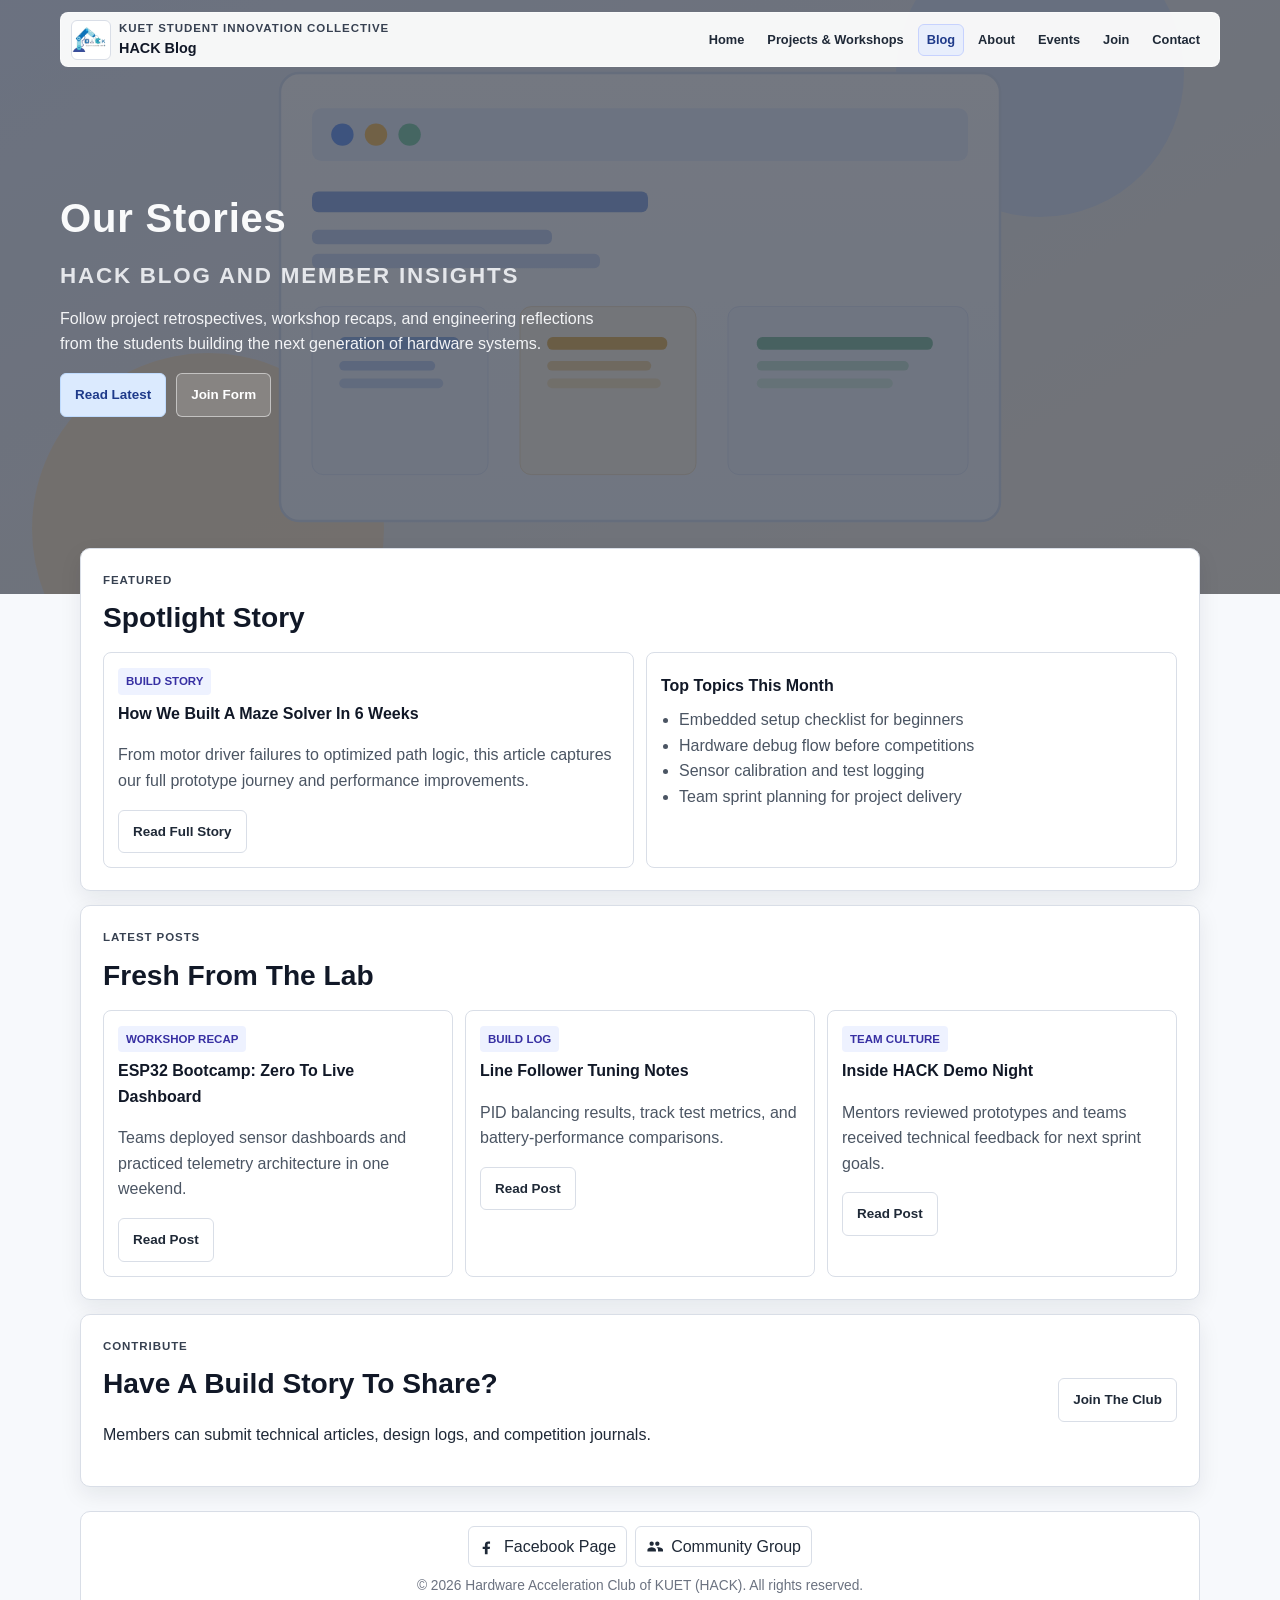
==== blog.html @ 55d87124 "Add responsive navigation and form handling functionality - Implemented a sticky header that changes" ====
<!DOCTYPE html>
<html lang="en">
<head>
    <meta charset="UTF-8">
    <meta name="viewport" content="width=device-width, initial-scale=1.0">
    <title>HACK KUET Blog</title>
    <link rel="stylesheet" href="styles.css">
    <script src="script.js" defer></script>
</head>
<body class="light-site">
    <section class="hero-banner" style="--hero-image: url('resource/blog-illustration.svg');">
        <header class="top-shell">
            <div class="brand-block">
                <img src="resource/hack.png" alt="HACK KUET Logo" class="brand-logo">
                <div class="brand-copy">
                    <p class="eyebrow">KUET Student Innovation Collective</p>
                    <h1>HACK Blog</h1>
                </div>
            </div>

            <button class="menu-toggle" type="button" aria-label="Toggle navigation menu" aria-expanded="false" aria-controls="site-nav">
                <span class="menu-icon" aria-hidden="true">
                    <span></span>
                    <span></span>
                    <span></span>
                </span>
            </button>

            <nav id="site-nav" class="main-nav" aria-label="Main navigation">
                <a class="nav-link" href="index.html">Home</a>
                <a class="nav-link" href="projects-workshops.html">Projects &amp; Workshops</a>
                <a class="nav-link active" href="blog.html">Blog</a>
                <a class="nav-link" href="index.html#about">About</a>
                <a class="nav-link" href="index.html#events">Events</a>
                <a class="nav-link" href="index.html#join">Join</a>
                <a class="nav-link" href="index.html#contact">Contact</a>
            </nav>
        </header>

        <div class="hero-content">
            <p class="hero-script">Our Stories</p>
            <h2 class="hero-title">HACK BLOG AND MEMBER INSIGHTS</h2>
            <p class="hero-desc">
                Follow project retrospectives, workshop recaps, and engineering reflections from the students building
                the next generation of hardware systems.
            </p>
            <div class="hero-actions">
                <a href="#latest" class="btn btn-primary">Read Latest</a>
                <a href="index.html#join" class="btn btn-light">Join Form</a>
            </div>
        </div>
    </section>

    <main class="page-wrap">
        <section class="panel">
            <header class="panel-header">
                <p class="eyebrow">Featured</p>
                <h2 class="panel-title">Spotlight Story</h2>
            </header>
            <div class="grid-2">
                <article class="card">
                    <span class="tag">Build Story</span>
                    <h3>How We Built A Maze Solver In 6 Weeks</h3>
                    <p>
                        From motor driver failures to optimized path logic, this article captures our full prototype
                        journey and performance improvements.
                    </p>
                    <a href="#" class="btn btn-outline">Read Full Story</a>
                </article>
                <article class="card">
                    <h3>Top Topics This Month</h3>
                    <ul>
                        <li>Embedded setup checklist for beginners</li>
                        <li>Hardware debug flow before competitions</li>
                        <li>Sensor calibration and test logging</li>
                        <li>Team sprint planning for project delivery</li>
                    </ul>
                </article>
            </div>
        </section>

        <section id="latest" class="panel">
            <header class="panel-header">
                <p class="eyebrow">Latest Posts</p>
                <h2 class="panel-title">Fresh From The Lab</h2>
            </header>
            <div class="grid-3">
                <article class="card">
                    <span class="tag">Workshop Recap</span>
                    <h3>ESP32 Bootcamp: Zero To Live Dashboard</h3>
                    <p>Teams deployed sensor dashboards and practiced telemetry architecture in one weekend.</p>
                    <a href="#" class="btn btn-outline">Read Post</a>
                </article>
                <article class="card">
                    <span class="tag">Build Log</span>
                    <h3>Line Follower Tuning Notes</h3>
                    <p>PID balancing results, track test metrics, and battery-performance comparisons.</p>
                    <a href="#" class="btn btn-outline">Read Post</a>
                </article>
                <article class="card">
                    <span class="tag">Team Culture</span>
                    <h3>Inside HACK Demo Night</h3>
                    <p>Mentors reviewed prototypes and teams received technical feedback for next sprint goals.</p>
                    <a href="#" class="btn btn-outline">Read Post</a>
                </article>
            </div>
        </section>

        <section class="panel cta-panel">
            <div>
                <p class="eyebrow">Contribute</p>
                <h2 class="panel-title">Have A Build Story To Share?</h2>
                <p>Members can submit technical articles, design logs, and competition journals.</p>
            </div>
            <a href="index.html#join" class="btn btn-outline">Join The Club</a>
        </section>
    </main>

    <footer class="site-footer">
        <div class="social-links" aria-label="HACK social links">
            <a class="social-logo" href="https://www.facebook.com/profile.php?id=100088262984928" target="_blank" rel="noopener noreferrer" aria-label="HACK Facebook Page">
                <svg viewBox="0 0 24 24" aria-hidden="true" focusable="false">
                    <path d="M13.6 8.2h2V5.1c-.9-.1-1.8-.1-2.7-.1-2.7 0-4.6 1.6-4.6 4.7v2.6H5.2v3.4h3.1V23h3.8v-7.3h3l.5-3.4h-3.5V10c0-1 .3-1.8 1.5-1.8z" />
                </svg>
                <span>Facebook Page</span>
            </a>
            <a class="social-logo" href="https://www.facebook.com/groups/hack.kuet" target="_blank" rel="noopener noreferrer" aria-label="HACK Facebook Community">
                <svg viewBox="0 0 24 24" aria-hidden="true" focusable="false">
                    <path d="M16 11c1.7 0 3-1.3 3-3s-1.3-3-3-3-3 1.3-3 3 1.3 3 3 3zm-8 0c1.7 0 3-1.3 3-3S9.7 5 8 5 5 6.3 5 8s1.3 3 3 3zm0 2c-2.3 0-6 1.2-6 3.5V19h12v-2.5C14 14.2 10.3 13 8 13zm8 0c-.3 0-.7 0-1.1.1 1.2.9 2.1 2 2.1 3.4V19h7v-2.5c0-2.3-3.7-3.5-6-3.5z" />
                </svg>
                <span>Community Group</span>
            </a>
        </div>
        <p class="footer-note">&copy; 2026 Hardware Acceleration Club of KUET (HACK). All rights reserved.</p>
    </footer>
</body>
</html>
---- styles.css ----
:root {
    --text: #1f2937;
    --muted: #4b5563;
    --line: #d9dee7;
    --surface: #ffffff;
    --surface-soft: #f7f9fc;
    --primary: #1f3a8a;
    --primary-soft: #e8eefc;
    --shadow: 0 8px 22px rgba(15, 23, 42, 0.08);
}

* {
    box-sizing: border-box;
}

html {
    scroll-behavior: smooth;
}

body.light-site {
    margin: 0;
    font-family: "Segoe UI", Arial, Helvetica, sans-serif;
    color: var(--text);
    background: var(--surface-soft);
    line-height: 1.6;
}

section[id] {
    scroll-margin-top: 110px;
}

.hero-banner {
    --hero-image: none;
    position: relative;
    min-height: 66vh;
    padding: 104px 0 72px;
    background-image: var(--hero-image);
    background-size: cover;
    background-position: center;
}

.hero-banner::before {
    content: "";
    position: absolute;
    inset: 0;
    background: rgba(17, 24, 39, 0.58);
}

.top-shell {
    position: fixed;
    z-index: 1000;
    top: 12px;
    left: 50%;
    transform: translateX(-50%);
    width: min(1160px, calc(100% - 30px));
    margin: 0;
    border: 1px solid rgba(255, 255, 255, 0.45);
    border-radius: 8px;
    padding: 6px 10px;
    background: rgba(255, 255, 255, 0.94);
    display: flex;
    align-items: center;
    justify-content: space-between;
    gap: 8px;
    transition: box-shadow 180ms ease, background-color 180ms ease;
}

.top-shell.scrolled {
    box-shadow: 0 8px 18px rgba(15, 23, 42, 0.16);
    background: rgba(255, 255, 255, 0.98);
}

.brand-block {
    display: flex;
    align-items: center;
    gap: 8px;
    min-width: 0;
}

.brand-logo {
    width: 40px;
    height: 40px;
    object-fit: contain;
    border-radius: 6px;
    background: #fff;
    border: 1px solid var(--line);
}

.brand-copy {
    min-width: 0;
}

.brand-copy h1 {
    margin: 0;
    font-size: 0.9rem;
    font-weight: 700;
    color: #111827;
    white-space: nowrap;
    overflow: hidden;
    text-overflow: ellipsis;
}

.eyebrow {
    margin: 0;
    font-size: 0.72rem;
    color: #374151;
    letter-spacing: 0.08em;
    font-weight: 600;
    text-transform: uppercase;
}

.main-nav {
    display: flex;
    align-items: center;
    gap: 5px;
    flex-wrap: nowrap;
    overflow-x: auto;
    max-width: 100%;
    padding-bottom: 0;
    justify-content: flex-end;
}

.menu-toggle {
    display: none;
    align-items: center;
    justify-content: center;
    width: 36px;
    height: 34px;
    padding: 0;
    border: 1px solid var(--line);
    border-radius: 6px;
    background: #ffffff;
    color: #1f2937;
    font: inherit;
    cursor: pointer;
}

.menu-toggle:hover {
    background: #f8fafc;
}

.menu-icon {
    display: inline-flex;
    flex-direction: column;
    justify-content: center;
    gap: 4px;
}

.menu-icon span {
    display: block;
    width: 18px;
    height: 2px;
    background: #1f2937;
    border-radius: 999px;
    transition: transform 160ms ease, opacity 160ms ease;
}

.menu-toggle.is-open .menu-icon span:nth-child(1) {
    transform: translateY(6px) rotate(45deg);
}

.menu-toggle.is-open .menu-icon span:nth-child(2) {
    opacity: 0;
}

.menu-toggle.is-open .menu-icon span:nth-child(3) {
    transform: translateY(-6px) rotate(-45deg);
}

.main-nav::-webkit-scrollbar {
    height: 6px;
}

.main-nav::-webkit-scrollbar-thumb {
    background: #c8d2e5;
    border-radius: 999px;
}

.nav-link {
    text-decoration: none;
    color: #1f2937;
    padding: 5px 8px;
    border-radius: 6px;
    font-size: 0.8rem;
    font-weight: 600;
    border: 1px solid transparent;
    white-space: nowrap;
}

.nav-link:hover,
.nav-link.active {
    background: var(--primary-soft);
    color: var(--primary);
    border-color: #c7d2fe;
}

.hero-content {
    position: relative;
    z-index: 2;
    width: min(1160px, calc(100% - 30px));
    margin: 82px auto 0;
    color: #f9fafb;
}

.hero-script {
    margin: 0;
    font-family: "Segoe UI", Arial, Helvetica, sans-serif;
    font-size: clamp(1.6rem, 3.8vw, 2.5rem);
    font-weight: 700;
    letter-spacing: 0.02em;
}

.hero-title {
    margin: 8px 0 12px;
    font-size: clamp(1rem, 2vw, 1.4rem);
    font-weight: 600;
    letter-spacing: 0.08em;
    color: #e5e7eb;
}

.hero-desc {
    margin: 0 0 16px;
    max-width: 62ch;
    color: #f3f4f6;
}

.hero-actions {
    display: flex;
    gap: 10px;
    flex-wrap: wrap;
}

.btn {
    display: inline-flex;
    align-items: center;
    justify-content: center;
    padding: 10px 14px;
    border-radius: 6px;
    border: 1px solid transparent;
    text-decoration: none;
    font-size: 0.84rem;
    font-weight: 600;
}

.btn-primary {
    background: #dbeafe;
    border-color: #bfdbfe;
    color: #1e3a8a;
}

.btn-light {
    background: rgba(255, 255, 255, 0.15);
    border-color: rgba(255, 255, 255, 0.5);
    color: #ffffff;
}

.btn-outline {
    background: #ffffff;
    border-color: var(--line);
    color: #1f2937;
}

.page-wrap {
    width: min(1120px, calc(100% - 30px));
    margin: -46px auto 24px;
    display: grid;
    gap: 14px;
    position: relative;
    z-index: 3;
}

.panel {
    background: var(--surface);
    border: 1px solid var(--line);
    border-radius: 10px;
    box-shadow: var(--shadow);
    padding: 22px;
}

.panel-header {
    margin-bottom: 12px;
}

.panel-title {
    margin: 6px 0 0;
    font-size: clamp(1.2rem, 2.2vw, 1.8rem);
    font-weight: 700;
    color: #111827;
}

.grid-3,
.grid-2,
.info-strip,
.contact-grid,
.story-grid {
    display: grid;
    gap: 12px;
}

.grid-3 {
    grid-template-columns: repeat(3, minmax(0, 1fr));
}

.grid-2,
.contact-grid {
    grid-template-columns: repeat(2, minmax(0, 1fr));
}

.info-strip {
    grid-template-columns: repeat(4, minmax(0, 1fr));
}

.card {
    background: #ffffff;
    border: 1px solid var(--line);
    border-radius: 8px;
    padding: 14px;
}

.card h3 {
    margin: 6px 0 8px;
    color: #111827;
    font-size: 1rem;
    font-weight: 700;
}

.card p,
.card li {
    color: var(--muted);
}

.card ul {
    margin: 8px 0 0;
    padding-left: 18px;
}

.value {
    margin: 0;
    font-size: 1.6rem;
    font-weight: 700;
    color: #111827;
}

.label {
    margin-top: 4px;
    color: var(--muted);
    font-size: 0.84rem;
}

.tag {
    display: inline-block;
    padding: 4px 8px;
    border-radius: 4px;
    background: #eef2ff;
    color: #3730a3;
    font-size: 0.72rem;
    font-weight: 600;
    text-transform: uppercase;
}

.cta-panel {
    display: flex;
    align-items: center;
    justify-content: space-between;
    gap: 14px;
}

.form-panel {
    background: #ffffff;
}

.join-panel .panel-header p {
    max-width: 62ch;
}

.join-form {
    display: grid;
    gap: 14px;
}

.form-grid {
    display: grid;
    grid-template-columns: repeat(2, minmax(0, 1fr));
    gap: 12px;
}

.form-field {
    display: grid;
    gap: 6px;
}

.form-field.full {
    grid-column: 1 / -1;
}

.form-field label {
    font-size: 0.84rem;
    font-weight: 600;
    color: #374151;
}

.form-field input,
.form-field select,
.form-field textarea {
    width: 100%;
    border: 1px solid var(--line);
    border-radius: 6px;
    padding: 10px 11px;
    font: inherit;
    color: #111827;
    background: #ffffff;
}

.form-field textarea {
    resize: vertical;
    min-height: 120px;
}

.char-counter {
    margin: 2px 0 0;
    font-size: 0.78rem;
    color: #6b7280;
}

.form-actions {
    display: flex;
    justify-content: flex-start;
}

.form-status {
    margin: 2px 0 0;
    font-size: 0.84rem;
    font-weight: 600;
    color: #1f2937;
}

.form-status.success {
    color: #065f46;
}

.form-status.error {
    color: #b91c1c;
}

.contact-grid p {
    margin: 0;
    border: 1px solid var(--line);
    border-radius: 8px;
    padding: 10px;
    color: var(--muted);
    background: #ffffff;
}

.contact-grid strong {
    color: #111827;
}

.site-footer {
    width: min(1120px, calc(100% - 30px));
    margin: 0 auto 20px;
    border-radius: 10px;
    border: 1px solid var(--line);
    background: #ffffff;
    padding: 14px;
    text-align: center;
}

.social-links {
    display: flex;
    justify-content: center;
    flex-wrap: wrap;
    gap: 8px;
    margin-bottom: 8px;
}

.social-logo {
    display: inline-flex;
    align-items: center;
    gap: 8px;
    text-decoration: none;
    border: 1px solid var(--line);
    border-radius: 6px;
    padding: 7px 10px;
    color: #1f2937;
    background: #ffffff;
}

.social-logo svg {
    width: 17px;
    height: 17px;
    fill: currentColor;
}

.footer-note {
    margin: 0;
    color: #6b7280;
    font-size: 0.86rem;
}

@media (max-width: 1200px) {
    .top-shell,
    .hero-content {
        width: calc(100% - 24px);
    }
}

@media (max-width: 1050px) {
    .top-shell {
        flex-direction: column;
        align-items: flex-start;
        padding: 10px;
    }

    .main-nav {
        justify-content: flex-start;
        width: 100%;
    }

    .grid-3,
    .info-strip {
        grid-template-columns: repeat(2, minmax(0, 1fr));
    }
}

@media (max-width: 900px) {
    .hero-banner {
        min-height: 62vh;
        padding-top: 128px;
    }

    .hero-content {
        margin-top: 58px;
    }

    .form-grid {
        grid-template-columns: 1fr;
    }
}

@media (max-width: 760px) {
    .hero-banner {
        min-height: 56vh;
        padding-top: 132px;
    }

    .hero-content {
        margin-top: 34px;
    }

    .page-wrap,
    .site-footer,
    .hero-content,
    .top-shell {
        width: calc(100% - 16px);
    }

    .top-shell {
        flex-direction: row;
        align-items: center;
        flex-wrap: wrap;
    }

    .menu-toggle {
        display: inline-flex;
        margin-left: auto;
    }

    .main-nav {
        display: none;
        width: 100%;
        flex-direction: column;
        align-items: stretch;
        gap: 6px;
        margin-top: 8px;
        padding-top: 8px;
        border-top: 1px solid var(--line);
        overflow: visible;
    }

    .top-shell.menu-open .main-nav {
        display: flex;
    }

    .top-shell.menu-open .nav-link {
        text-align: left;
        padding: 8px 10px;
    }

    .panel {
        padding: 16px;
    }

    .grid-3,
    .grid-2,
    .info-strip,
    .contact-grid,
    .story-grid {
        grid-template-columns: 1fr;
    }

    .cta-panel {
        flex-direction: column;
        align-items: flex-start;
    }

    .brand-copy h1 {
        font-size: 0.9rem;
    }

    .nav-link {
        font-size: 0.8rem;
        padding: 6px 8px;
    }
}

@media (max-width: 560px) {
    .hero-banner {
        padding-top: 138px;
    }

    .hero-script {
        font-size: 1.4rem;
    }

    .hero-title {
        letter-spacing: 0.04em;
    }

    .btn {
        width: 100%;
    }

    .hero-actions {
        width: 100%;
    }
}
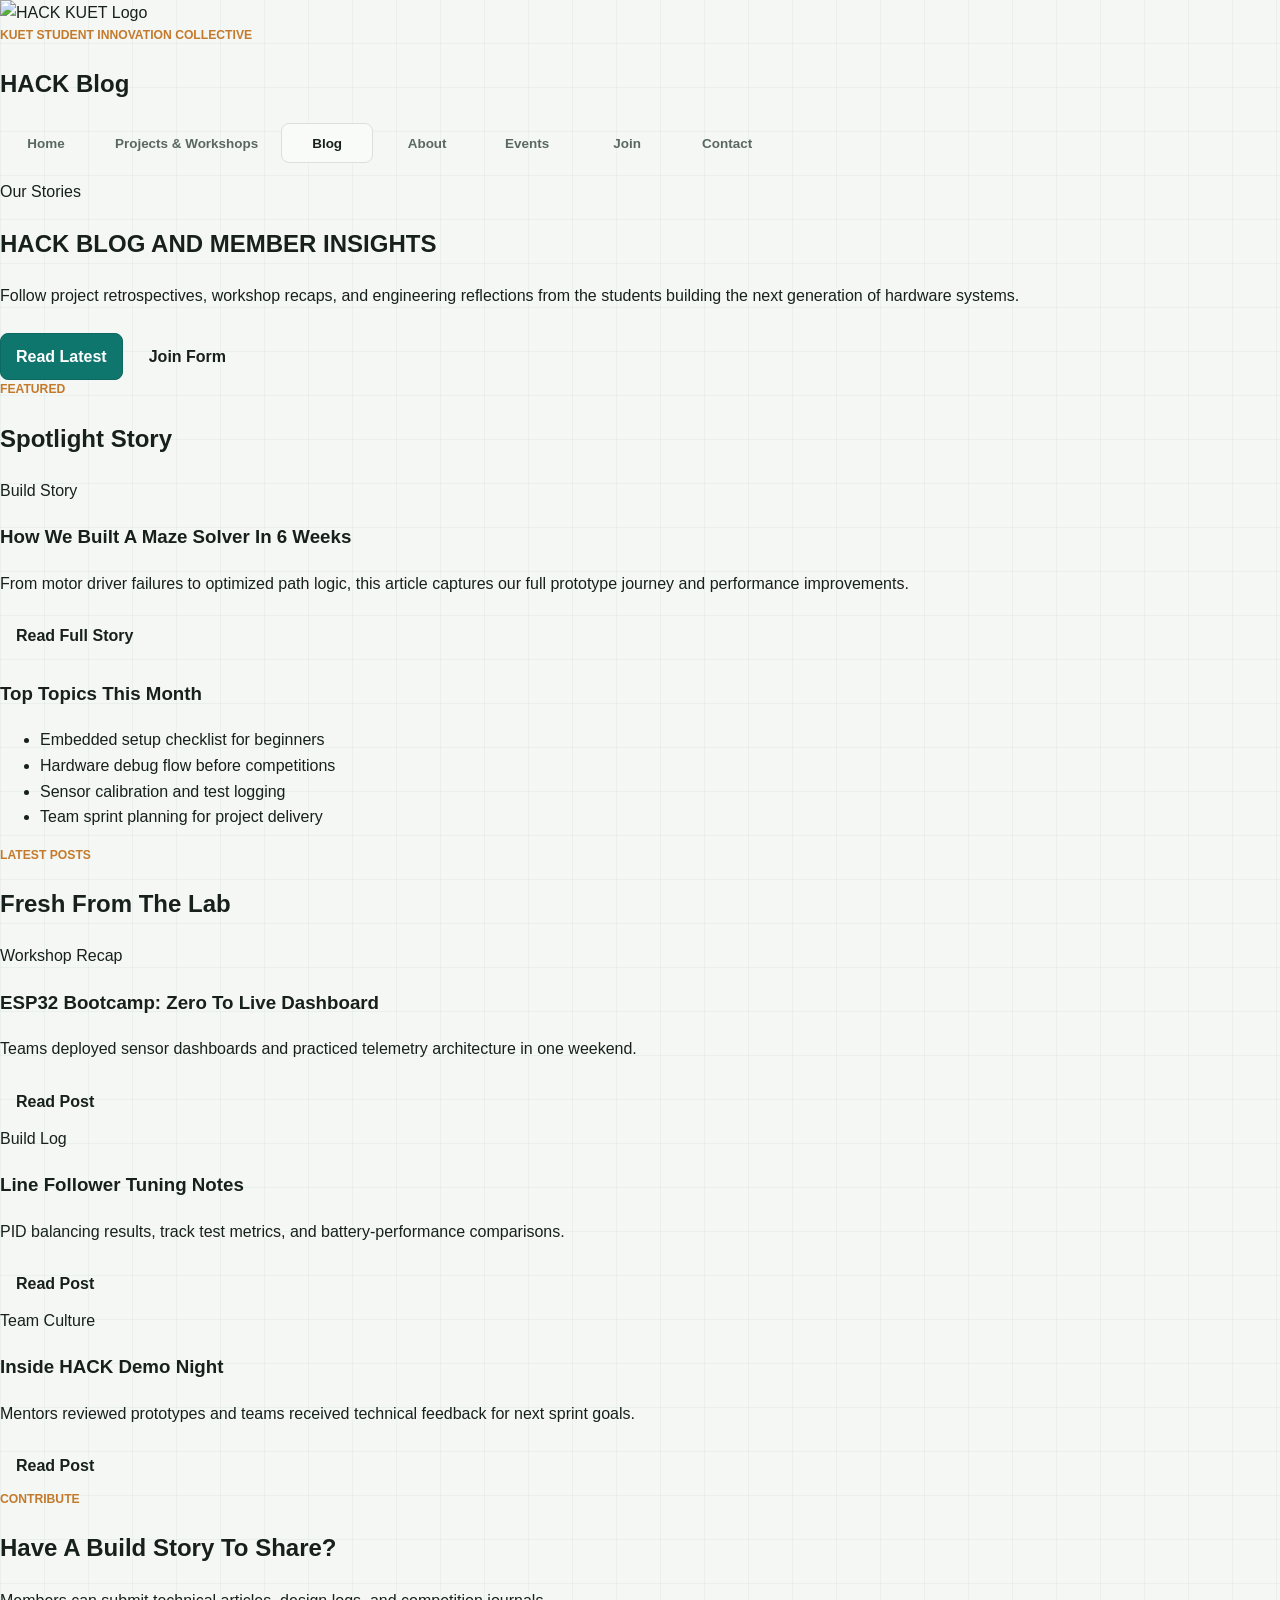
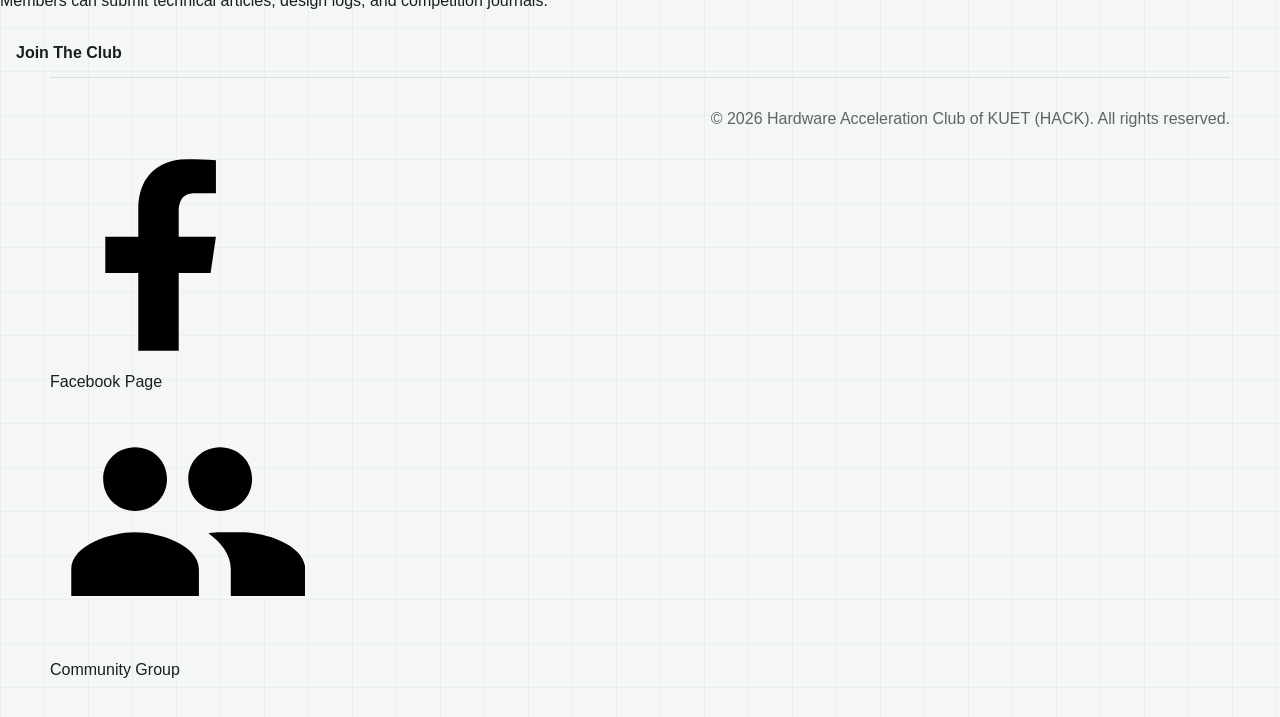
==== commit c673c183: "feat: Implement admin dashboard and login functionality - Added Dashboard.aspx and Dashboard.aspx.cs" ====
--- a/blog.html
+++ b/blog.html
@@ -8,10 +8,10 @@
     <script src="script.js" defer></script>
 </head>
 <body class="light-site">
-    <section class="hero-banner" style="--hero-image: url('resource/blog-illustration.svg');">
+    <section class="hero-banner" style="--hero-image: url('https://images.unsplash.com/photo-1516321318423-f06f85e504b3?auto=format&fit=crop&w=1800&q=85');">
         <header class="top-shell">
             <div class="brand-block">
-                <img src="resource/hack.png" alt="HACK KUET Logo" class="brand-logo">
+                <img src="https://ui-avatars.com/api/?name=HACK&background=0f766e&color=fff&bold=true&size=96" alt="HACK KUET Logo" class="brand-logo">
                 <div class="brand-copy">
                     <p class="eyebrow">KUET Student Innovation Collective</p>
                     <h1>HACK Blog</h1>
--- a/styles.css
+++ b/styles.css
@@ -1,12 +1,33 @@
 :root {
-    --text: #1f2937;
-    --muted: #4b5563;
-    --line: #d9dee7;
+    color-scheme: light;
+    --bg: #f5f7f4;
+    --bg-strong: #e8eee7;
     --surface: #ffffff;
-    --surface-soft: #f7f9fc;
-    --primary: #1f3a8a;
-    --primary-soft: #e8eefc;
-    --shadow: 0 8px 22px rgba(15, 23, 42, 0.08);
+    --surface-2: #f9fbf8;
+    --text: #17201c;
+    --muted: #5a6861;
+    --line: #d8e1dc;
+    --primary: #0f766e;
+    --primary-2: #c47a2c;
+    --primary-dark: #073b3a;
+    --ink: #101716;
+    --shadow: 0 18px 50px rgba(21, 37, 34, 0.12);
+}
+
+[data-theme="dark"] {
+    color-scheme: dark;
+    --bg: #0d1211;
+    --bg-strong: #131d1b;
+    --surface: #18211f;
+    --surface-2: #111917;
+    --text: #eef7f3;
+    --muted: #a5b7af;
+    --line: #2d3c38;
+    --primary: #2dd4bf;
+    --primary-2: #f3a44d;
+    --primary-dark: #0f2926;
+    --ink: #f8fbfa;
+    --shadow: 0 18px 55px rgba(0, 0, 0, 0.32);
 }
 
 * {
@@ -17,132 +38,163 @@
     scroll-behavior: smooth;
 }
 
-body.light-site {
+body {
     margin: 0;
+    background:
+        linear-gradient(90deg, rgba(15, 118, 110, 0.05) 1px, transparent 1px),
+        linear-gradient(0deg, rgba(15, 118, 110, 0.05) 1px, transparent 1px),
+        var(--bg);
+    background-size: 44px 44px;
+    color: var(--text);
     font-family: "Segoe UI", Arial, Helvetica, sans-serif;
-    color: var(--text);
-    background: var(--surface-soft);
     line-height: 1.6;
 }
 
+a {
+    color: inherit;
+    text-decoration: none;
+}
+
+img {
+    max-width: 100%;
+    display: block;
+}
+
 section[id] {
-    scroll-margin-top: 110px;
-}
-
-.hero-banner {
-    --hero-image: none;
-    position: relative;
-    min-height: 66vh;
-    padding: 104px 0 72px;
-    background-image: var(--hero-image);
-    background-size: cover;
-    background-position: center;
-}
-
-.hero-banner::before {
-    content: "";
-    position: absolute;
-    inset: 0;
-    background: rgba(17, 24, 39, 0.58);
-}
-
-.top-shell {
-    position: fixed;
+    scroll-margin-top: 96px;
+}
+
+.site-header {
+    position: sticky;
+    top: 0;
     z-index: 1000;
-    top: 12px;
-    left: 50%;
-    transform: translateX(-50%);
-    width: min(1160px, calc(100% - 30px));
-    margin: 0;
-    border: 1px solid rgba(255, 255, 255, 0.45);
-    border-radius: 8px;
-    padding: 6px 10px;
-    background: rgba(255, 255, 255, 0.94);
+    min-height: 74px;
+    padding: 12px max(18px, calc((100vw - 1180px) / 2));
+    border-bottom: 1px solid color-mix(in srgb, var(--line), transparent 20%);
+    background: color-mix(in srgb, var(--surface), transparent 8%);
+    backdrop-filter: blur(18px);
     display: flex;
     align-items: center;
-    justify-content: space-between;
-    gap: 8px;
-    transition: box-shadow 180ms ease, background-color 180ms ease;
-}
-
-.top-shell.scrolled {
-    box-shadow: 0 8px 18px rgba(15, 23, 42, 0.16);
-    background: rgba(255, 255, 255, 0.98);
-}
-
-.brand-block {
+    gap: 14px;
+}
+
+.brand {
+    display: inline-flex;
+    align-items: center;
+    gap: 10px;
+    text-decoration: none;
+    min-width: 220px;
+}
+
+.brand img {
+    width: 44px;
+    height: 44px;
+    border-radius: 8px;
+    object-fit: contain;
+    background: #fff;
+    border: 1px solid var(--line);
+}
+
+.brand span {
+    display: grid;
+    line-height: 1.15;
+}
+
+.brand strong {
+    font-size: 0.98rem;
+    letter-spacing: 0;
+}
+
+.brand small {
+    color: var(--muted);
+    font-size: 0.76rem;
+}
+
+.main-nav {
+    margin-left: auto;
     display: flex;
     align-items: center;
     gap: 8px;
-    min-width: 0;
-}
-
-.brand-logo {
+}
+
+.main-nav a,
+.main-nav a:link,
+.main-nav a:visited,
+.main-nav a:hover,
+.main-nav a:active,
+.nav-link,
+.nav-link:link,
+.nav-link:visited,
+.nav-link:hover,
+.nav-link:active {
+    display: inline-flex;
+    align-items: center;
+    justify-content: center;
+    min-width: 92px;
+    min-height: 40px;
+    padding: 9px 14px;
+    border: 1px solid transparent;
+    border-radius: 8px;
+    text-decoration: none;
+    color: var(--muted);
+    font-weight: 700;
+    font-size: 0.84rem;
+    line-height: 1;
+    white-space: nowrap;
+}
+
+.main-nav a:hover,
+.main-nav a.active,
+.nav-link:hover,
+.nav-link.active {
+    color: var(--text);
+    border-color: var(--line);
+    background: var(--surface-2);
+    text-decoration: none;
+}
+
+.theme-toggle,
+.menu-toggle {
     width: 40px;
     height: 40px;
-    object-fit: contain;
-    border-radius: 6px;
-    background: #fff;
     border: 1px solid var(--line);
-}
-
-.brand-copy {
-    min-width: 0;
-}
-
-.brand-copy h1 {
-    margin: 0;
-    font-size: 0.9rem;
-    font-weight: 700;
-    color: #111827;
-    white-space: nowrap;
-    overflow: hidden;
-    text-overflow: ellipsis;
-}
-
-.eyebrow {
-    margin: 0;
-    font-size: 0.72rem;
-    color: #374151;
-    letter-spacing: 0.08em;
-    font-weight: 600;
-    text-transform: uppercase;
-}
-
-.main-nav {
-    display: flex;
+    border-radius: 8px;
+    background: var(--surface);
+    color: var(--text);
+    cursor: pointer;
+    display: inline-flex;
     align-items: center;
-    gap: 5px;
-    flex-wrap: nowrap;
-    overflow-x: auto;
-    max-width: 100%;
-    padding-bottom: 0;
-    justify-content: flex-end;
+    justify-content: center;
 }
 
 .menu-toggle {
     display: none;
-    align-items: center;
-    justify-content: center;
-    width: 36px;
-    height: 34px;
-    padding: 0;
-    border: 1px solid var(--line);
-    border-radius: 6px;
-    background: #ffffff;
-    color: #1f2937;
-    font: inherit;
-    cursor: pointer;
-}
-
-.menu-toggle:hover {
-    background: #f8fafc;
+}
+
+.theme-toggle svg {
+    width: 19px;
+    height: 19px;
+    fill: none;
+    stroke: currentColor;
+    stroke-width: 2;
+    stroke-linecap: round;
+    stroke-linejoin: round;
+}
+
+.theme-toggle .icon-moon {
+    display: none;
+}
+
+[data-theme="dark"] .theme-toggle .icon-sun {
+    display: none;
+}
+
+[data-theme="dark"] .theme-toggle .icon-moon {
+    display: block;
 }
 
 .menu-icon {
-    display: inline-flex;
-    flex-direction: column;
-    justify-content: center;
+    display: grid;
     gap: 4px;
 }
 
@@ -150,238 +202,376 @@
     display: block;
     width: 18px;
     height: 2px;
-    background: #1f2937;
-    border-radius: 999px;
-    transition: transform 160ms ease, opacity 160ms ease;
-}
-
-.menu-toggle.is-open .menu-icon span:nth-child(1) {
-    transform: translateY(6px) rotate(45deg);
-}
-
-.menu-toggle.is-open .menu-icon span:nth-child(2) {
-    opacity: 0;
-}
-
-.menu-toggle.is-open .menu-icon span:nth-child(3) {
-    transform: translateY(-6px) rotate(-45deg);
-}
-
-.main-nav::-webkit-scrollbar {
-    height: 6px;
-}
-
-.main-nav::-webkit-scrollbar-thumb {
-    background: #c8d2e5;
-    border-radius: 999px;
-}
-
-.nav-link {
-    text-decoration: none;
-    color: #1f2937;
-    padding: 5px 8px;
-    border-radius: 6px;
-    font-size: 0.8rem;
-    font-weight: 600;
-    border: 1px solid transparent;
-    white-space: nowrap;
-}
-
-.nav-link:hover,
-.nav-link.active {
-    background: var(--primary-soft);
-    color: var(--primary);
-    border-color: #c7d2fe;
-}
-
-.hero-content {
+    border-radius: 99px;
+    background: currentColor;
+}
+
+.hero {
+    min-height: calc(100vh - 74px);
     position: relative;
-    z-index: 2;
-    width: min(1160px, calc(100% - 30px));
-    margin: 82px auto 0;
-    color: #f9fafb;
-}
-
-.hero-script {
+    display: grid;
+    align-items: end;
+    overflow: hidden;
+}
+
+.hero-media {
+    position: absolute;
+    inset: 0;
+}
+
+.hero-media::after {
+    content: "";
+    position: absolute;
+    inset: 0;
+    background:
+        linear-gradient(90deg, rgba(7, 59, 58, 0.94), rgba(7, 59, 58, 0.72), rgba(7, 59, 58, 0.22)),
+        linear-gradient(0deg, rgba(8, 17, 16, 0.78), transparent 48%);
+}
+
+.hero-media img {
+    width: 100%;
+    height: 100%;
+    object-fit: cover;
+}
+
+.hero-inner {
+    position: relative;
+    width: min(1180px, calc(100% - 36px));
+    margin: 0 auto;
+    padding: 96px 0 54px;
+    color: #fff;
+}
+
+.eyebrow {
+    margin: 0 0 10px;
+    color: var(--primary-2);
+    text-transform: uppercase;
+    font-size: 0.76rem;
+    font-weight: 800;
+    letter-spacing: 0;
+}
+
+.hero h1,
+.registration-intro h1,
+.admin-hero h1 {
     margin: 0;
-    font-family: "Segoe UI", Arial, Helvetica, sans-serif;
-    font-size: clamp(1.6rem, 3.8vw, 2.5rem);
-    font-weight: 700;
-    letter-spacing: 0.02em;
-}
-
-.hero-title {
-    margin: 8px 0 12px;
-    font-size: clamp(1rem, 2vw, 1.4rem);
-    font-weight: 600;
-    letter-spacing: 0.08em;
-    color: #e5e7eb;
-}
-
-.hero-desc {
-    margin: 0 0 16px;
-    max-width: 62ch;
-    color: #f3f4f6;
-}
-
-.hero-actions {
+    max-width: 880px;
+    font-size: clamp(2.4rem, 6vw, 5.9rem);
+    line-height: 0.98;
+    letter-spacing: 0;
+}
+
+.hero-copy {
+    max-width: 680px;
+    margin: 22px 0 0;
+    color: rgba(255, 255, 255, 0.84);
+    font-size: 1.08rem;
+}
+
+.hero-actions,
+.form-actions,
+.admin-actions,
+.contact-actions {
     display: flex;
+    align-items: center;
+    flex-wrap: wrap;
     gap: 10px;
-    flex-wrap: wrap;
+    margin-top: 24px;
 }
 
 .btn {
     display: inline-flex;
+    min-height: 42px;
     align-items: center;
     justify-content: center;
-    padding: 10px 14px;
-    border-radius: 6px;
     border: 1px solid transparent;
+    border-radius: 8px;
+    padding: 10px 15px;
+    font: inherit;
+    font-weight: 800;
     text-decoration: none;
-    font-size: 0.84rem;
-    font-weight: 600;
+    cursor: pointer;
 }
 
 .btn-primary {
-    background: #dbeafe;
-    border-color: #bfdbfe;
-    color: #1e3a8a;
-}
-
-.btn-light {
-    background: rgba(255, 255, 255, 0.15);
-    border-color: rgba(255, 255, 255, 0.5);
+    background: var(--primary);
     color: #ffffff;
-}
-
-.btn-outline {
-    background: #ffffff;
+    border-color: color-mix(in srgb, var(--primary), #000 12%);
+}
+
+.btn-ghost {
+    background: color-mix(in srgb, var(--surface), transparent 15%);
     border-color: var(--line);
-    color: #1f2937;
-}
-
-.page-wrap {
-    width: min(1120px, calc(100% - 30px));
-    margin: -46px auto 24px;
+    color: var(--text);
+}
+
+.hero .btn-ghost {
+    background: rgba(255, 255, 255, 0.08);
+    border-color: rgba(255, 255, 255, 0.32);
+    color: #fff;
+}
+
+.metric-row {
+    margin-top: 56px;
+    display: grid;
+    grid-template-columns: repeat(4, minmax(120px, 1fr));
+    max-width: 760px;
+    border: 1px solid rgba(255, 255, 255, 0.22);
+    background: rgba(8, 17, 16, 0.46);
+    backdrop-filter: blur(12px);
+}
+
+.metric-row div {
+    padding: 18px;
+    border-right: 1px solid rgba(255, 255, 255, 0.14);
+}
+
+.metric-row div:last-child {
+    border-right: 0;
+}
+
+.metric-row strong,
+.metric-row span {
+    display: block;
+}
+
+.metric-row strong {
+    font-size: 1.6rem;
+}
+
+.metric-row span {
+    color: rgba(255, 255, 255, 0.72);
+    font-size: 0.85rem;
+}
+
+.section,
+.site-footer,
+.subpage {
+    width: min(1180px, calc(100% - 36px));
+    margin: 0 auto;
+}
+
+.section {
+    padding: 76px 0;
+}
+
+.two-column {
+    display: grid;
+    grid-template-columns: minmax(220px, 0.72fr) 1.28fr;
+    gap: 34px;
+    align-items: start;
+}
+
+.section h2,
+.registration-intro h1 {
+    margin: 0;
+    font-size: clamp(2rem, 4vw, 3.8rem);
+    line-height: 1.05;
+}
+
+.section-head {
+    display: flex;
+    align-items: end;
+    justify-content: space-between;
+    gap: 18px;
+    margin-bottom: 22px;
+}
+
+.feature-grid,
+.card-grid,
+.gallery-grid {
     display: grid;
     gap: 14px;
-    position: relative;
-    z-index: 3;
-}
-
-.panel {
+}
+
+.feature-grid {
+    grid-template-columns: repeat(2, minmax(0, 1fr));
+}
+
+.feature-grid article,
+.content-card,
+.notice-item,
+.form-panel,
+.admin-card,
+.contact-band {
+    border: 1px solid var(--line);
     background: var(--surface);
+    box-shadow: var(--shadow);
+}
+
+.feature-grid article {
+    border-radius: 8px;
+    padding: 22px;
+}
+
+.feature-grid span {
+    color: var(--primary);
+    font-weight: 900;
+}
+
+.feature-grid h3,
+.content-card h3,
+.notice-item h3 {
+    margin: 8px 0 8px;
+    line-height: 1.15;
+}
+
+.feature-grid p,
+.content-card p,
+.notice-item p,
+.site-footer p,
+.registration-intro p {
+    color: var(--muted);
+    margin: 0;
+}
+
+.notice-list {
+    display: grid;
+    gap: 10px;
+}
+
+.notice-item {
+    border-radius: 8px;
+    padding: 18px;
+    display: grid;
+    grid-template-columns: 140px 1fr;
+    gap: 16px;
+}
+
+.notice-item > span,
+.pill {
+    color: var(--primary);
+    font-size: 0.78rem;
+    font-weight: 900;
+    text-transform: uppercase;
+}
+
+.card-grid {
+    grid-template-columns: repeat(2, minmax(0, 1fr));
+}
+
+.content-card {
+    border-radius: 8px;
+    overflow: hidden;
+}
+
+.content-card img {
+    width: 100%;
+    height: 240px;
+    object-fit: cover;
+    background: var(--surface-2);
+}
+
+.content-card > div {
+    padding: 20px;
+}
+
+.dark-band {
+    width: 100%;
+    max-width: none;
+    padding-left: max(18px, calc((100vw - 1180px) / 2));
+    padding-right: max(18px, calc((100vw - 1180px) / 2));
+    background: var(--primary-dark);
+    color: #fff;
+}
+
+.dark-band .eyebrow,
+.dark-band .pill {
+    color: var(--primary-2);
+}
+
+.dark-band .content-card {
+    background: #0d1a18;
+    border-color: rgba(255, 255, 255, 0.12);
+}
+
+.dark-band .content-card p {
+    color: rgba(255, 255, 255, 0.72);
+}
+
+.gallery-grid {
+    grid-template-columns: repeat(3, minmax(0, 1fr));
+}
+
+.gallery-grid figure {
+    margin: 0;
     border: 1px solid var(--line);
-    border-radius: 10px;
+    border-radius: 8px;
+    overflow: hidden;
+    background: var(--surface);
+}
+
+.gallery-grid img {
+    width: 100%;
+    aspect-ratio: 4 / 3;
+    object-fit: cover;
+}
+
+.gallery-grid figcaption {
+    padding: 14px;
+    display: grid;
+    gap: 2px;
+}
+
+.gallery-grid span {
+    color: var(--muted);
+    font-size: 0.9rem;
+}
+
+.contact-band {
+    border-radius: 8px;
+    padding: 34px;
+    margin-bottom: 50px;
+    display: grid;
+    grid-template-columns: 1.3fr 0.7fr;
+    gap: 24px;
+    align-items: center;
+}
+
+.subpage {
+    padding: 70px 0;
+}
+
+.registration-shell {
+    display: grid;
+    grid-template-columns: 0.9fr 1.1fr;
+    gap: 28px;
+    align-items: start;
+}
+
+.registration-intro {
+    position: sticky;
+    top: 100px;
+}
+
+.registration-intro p {
+    max-width: 48ch;
+    margin-top: 18px;
+}
+
+.apply-steps {
+    margin-top: 26px;
+    display: grid;
+    gap: 10px;
+}
+
+.apply-steps span {
+    border-left: 3px solid var(--primary);
+    padding: 10px 12px;
+    background: var(--surface);
     box-shadow: var(--shadow);
-    padding: 22px;
-}
-
-.panel-header {
-    margin-bottom: 12px;
-}
-
-.panel-title {
-    margin: 6px 0 0;
-    font-size: clamp(1.2rem, 2.2vw, 1.8rem);
-    font-weight: 700;
-    color: #111827;
-}
-
-.grid-3,
-.grid-2,
-.info-strip,
-.contact-grid,
-.story-grid {
-    display: grid;
-    gap: 12px;
-}
-
-.grid-3 {
-    grid-template-columns: repeat(3, minmax(0, 1fr));
-}
-
-.grid-2,
-.contact-grid {
+    font-weight: 800;
+}
+
+.form-panel {
+    border-radius: 8px;
+    padding: 24px;
+}
+
+.form-grid {
+    display: grid;
     grid-template-columns: repeat(2, minmax(0, 1fr));
-}
-
-.info-strip {
-    grid-template-columns: repeat(4, minmax(0, 1fr));
-}
-
-.card {
-    background: #ffffff;
-    border: 1px solid var(--line);
-    border-radius: 8px;
-    padding: 14px;
-}
-
-.card h3 {
-    margin: 6px 0 8px;
-    color: #111827;
-    font-size: 1rem;
-    font-weight: 700;
-}
-
-.card p,
-.card li {
-    color: var(--muted);
-}
-
-.card ul {
-    margin: 8px 0 0;
-    padding-left: 18px;
-}
-
-.value {
-    margin: 0;
-    font-size: 1.6rem;
-    font-weight: 700;
-    color: #111827;
-}
-
-.label {
-    margin-top: 4px;
-    color: var(--muted);
-    font-size: 0.84rem;
-}
-
-.tag {
-    display: inline-block;
-    padding: 4px 8px;
-    border-radius: 4px;
-    background: #eef2ff;
-    color: #3730a3;
-    font-size: 0.72rem;
-    font-weight: 600;
-    text-transform: uppercase;
-}
-
-.cta-panel {
-    display: flex;
-    align-items: center;
-    justify-content: space-between;
     gap: 14px;
-}
-
-.form-panel {
-    background: #ffffff;
-}
-
-.join-panel .panel-header p {
-    max-width: 62ch;
-}
-
-.join-form {
-    display: grid;
-    gap: 14px;
-}
-
-.form-grid {
-    display: grid;
-    grid-template-columns: repeat(2, minmax(0, 1fr));
-    gap: 12px;
 }
 
 .form-field {
@@ -394,243 +584,155 @@
 }
 
 .form-field label {
-    font-size: 0.84rem;
-    font-weight: 600;
-    color: #374151;
+    color: var(--text);
+    font-size: 0.86rem;
+    font-weight: 800;
 }
 
 .form-field input,
 .form-field select,
 .form-field textarea {
     width: 100%;
+    min-height: 42px;
     border: 1px solid var(--line);
-    border-radius: 6px;
-    padding: 10px 11px;
+    border-radius: 8px;
+    padding: 10px 12px;
+    background: var(--surface-2);
+    color: var(--text);
     font: inherit;
-    color: #111827;
-    background: #ffffff;
 }
 
 .form-field textarea {
+    min-height: 126px;
     resize: vertical;
-    min-height: 120px;
+}
+
+.field-error,
+.form-status.error {
+    color: #d14343;
+    font-size: 0.82rem;
+    font-weight: 800;
+}
+
+.form-status {
+    display: block;
+    margin-top: 12px;
+    font-weight: 800;
+}
+
+.form-status.success {
+    color: var(--primary);
 }
 
 .char-counter {
-    margin: 2px 0 0;
-    font-size: 0.78rem;
-    color: #6b7280;
-}
-
-.form-actions {
+    margin: 0;
+    color: var(--muted);
+    font-size: 0.8rem;
+}
+
+.site-footer {
+    border-top: 1px solid var(--line);
+    padding: 28px 0 34px;
     display: flex;
-    justify-content: flex-start;
-}
-
-.form-status {
-    margin: 2px 0 0;
-    font-size: 0.84rem;
-    font-weight: 600;
-    color: #1f2937;
-}
-
-.form-status.success {
-    color: #065f46;
-}
-
-.form-status.error {
-    color: #b91c1c;
-}
-
-.contact-grid p {
-    margin: 0;
-    border: 1px solid var(--line);
-    border-radius: 8px;
-    padding: 10px;
-    color: var(--muted);
-    background: #ffffff;
-}
-
-.contact-grid strong {
-    color: #111827;
-}
-
-.site-footer {
-    width: min(1120px, calc(100% - 30px));
-    margin: 0 auto 20px;
-    border-radius: 10px;
-    border: 1px solid var(--line);
-    background: #ffffff;
-    padding: 14px;
-    text-align: center;
-}
-
-.social-links {
+    justify-content: space-between;
+    gap: 18px;
+}
+
+.footer-links {
     display: flex;
-    justify-content: center;
+    gap: 14px;
     flex-wrap: wrap;
-    gap: 8px;
-    margin-bottom: 8px;
-}
-
-.social-logo {
-    display: inline-flex;
-    align-items: center;
-    gap: 8px;
-    text-decoration: none;
-    border: 1px solid var(--line);
-    border-radius: 6px;
-    padding: 7px 10px;
-    color: #1f2937;
-    background: #ffffff;
-}
-
-.social-logo svg {
-    width: 17px;
-    height: 17px;
-    fill: currentColor;
-}
-
-.footer-note {
-    margin: 0;
-    color: #6b7280;
-    font-size: 0.86rem;
-}
-
-@media (max-width: 1200px) {
-    .top-shell,
-    .hero-content {
+    font-weight: 800;
+}
+
+@media (max-width: 980px) {
+    .menu-toggle {
+        display: inline-flex;
+    }
+
+    .main-nav {
+        display: none;
+        position: absolute;
+        left: 18px;
+        right: 18px;
+        top: 68px;
+        padding: 10px;
+        border: 1px solid var(--line);
+        border-radius: 8px;
+        background: var(--surface);
+        box-shadow: var(--shadow);
+        flex-direction: column;
+        align-items: stretch;
+    }
+
+    .main-nav a,
+    .nav-link {
+        width: 100%;
+        justify-content: flex-start;
+    }
+
+    .site-header.menu-open .main-nav {
+        display: flex;
+    }
+
+    .two-column,
+    .registration-shell,
+    .contact-band {
+        grid-template-columns: 1fr;
+    }
+
+    .registration-intro {
+        position: static;
+    }
+}
+
+@media (max-width: 720px) {
+    .site-header {
+        padding-left: 12px;
+        padding-right: 12px;
+    }
+
+    .brand {
+        min-width: 0;
+    }
+
+    .brand small {
+        display: none;
+    }
+
+    .hero-inner,
+    .section,
+    .site-footer,
+    .subpage {
         width: calc(100% - 24px);
     }
-}
-
-@media (max-width: 1050px) {
-    .top-shell {
-        flex-direction: column;
-        align-items: flex-start;
-        padding: 10px;
-    }
-
-    .main-nav {
-        justify-content: flex-start;
-        width: 100%;
-    }
-
-    .grid-3,
-    .info-strip {
-        grid-template-columns: repeat(2, minmax(0, 1fr));
-    }
-}
-
-@media (max-width: 900px) {
-    .hero-banner {
-        min-height: 62vh;
-        padding-top: 128px;
-    }
-
-    .hero-content {
-        margin-top: 58px;
-    }
-
+
+    .hero h1 {
+        font-size: clamp(2.25rem, 14vw, 4rem);
+    }
+
+    .metric-row,
+    .feature-grid,
+    .card-grid,
+    .gallery-grid,
     .form-grid {
         grid-template-columns: 1fr;
     }
-}
-
-@media (max-width: 760px) {
-    .hero-banner {
-        min-height: 56vh;
-        padding-top: 132px;
-    }
-
-    .hero-content {
-        margin-top: 34px;
-    }
-
-    .page-wrap,
-    .site-footer,
-    .hero-content,
-    .top-shell {
-        width: calc(100% - 16px);
-    }
-
-    .top-shell {
-        flex-direction: row;
-        align-items: center;
-        flex-wrap: wrap;
-    }
-
-    .menu-toggle {
-        display: inline-flex;
-        margin-left: auto;
-    }
-
-    .main-nav {
-        display: none;
-        width: 100%;
+
+    .metric-row div {
+        border-right: 0;
+        border-bottom: 1px solid rgba(255, 255, 255, 0.14);
+    }
+
+    .notice-item {
+        grid-template-columns: 1fr;
+    }
+
+    .section {
+        padding: 52px 0;
+    }
+
+    .site-footer {
         flex-direction: column;
-        align-items: stretch;
-        gap: 6px;
-        margin-top: 8px;
-        padding-top: 8px;
-        border-top: 1px solid var(--line);
-        overflow: visible;
-    }
-
-    .top-shell.menu-open .main-nav {
-        display: flex;
-    }
-
-    .top-shell.menu-open .nav-link {
-        text-align: left;
-        padding: 8px 10px;
-    }
-
-    .panel {
-        padding: 16px;
-    }
-
-    .grid-3,
-    .grid-2,
-    .info-strip,
-    .contact-grid,
-    .story-grid {
-        grid-template-columns: 1fr;
-    }
-
-    .cta-panel {
-        flex-direction: column;
-        align-items: flex-start;
-    }
-
-    .brand-copy h1 {
-        font-size: 0.9rem;
-    }
-
-    .nav-link {
-        font-size: 0.8rem;
-        padding: 6px 8px;
-    }
-}
-
-@media (max-width: 560px) {
-    .hero-banner {
-        padding-top: 138px;
-    }
-
-    .hero-script {
-        font-size: 1.4rem;
-    }
-
-    .hero-title {
-        letter-spacing: 0.04em;
-    }
-
-    .btn {
-        width: 100%;
-    }
-
-    .hero-actions {
-        width: 100%;
-    }
-}
+    }
+}
